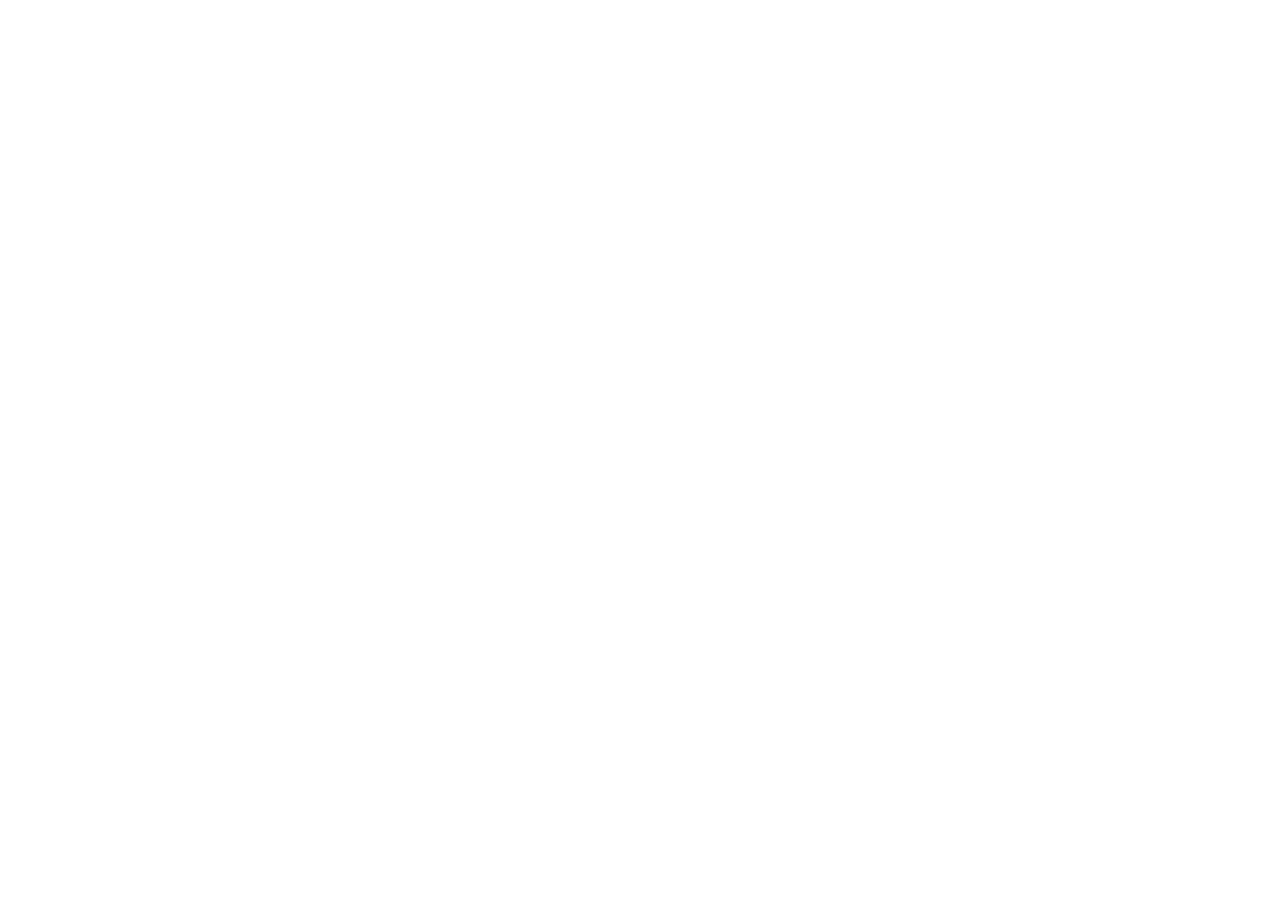
==== index.html @ 3cd1782b "init" ====
<!DOCTYPE html>
<html lang="en">
<head>
    <meta charset="UTF-8">
    <meta name="viewport" content="width=device-width, initial-scale=1.0">
    <title>Document</title>
</head>
<body>
    
</body>
</html>
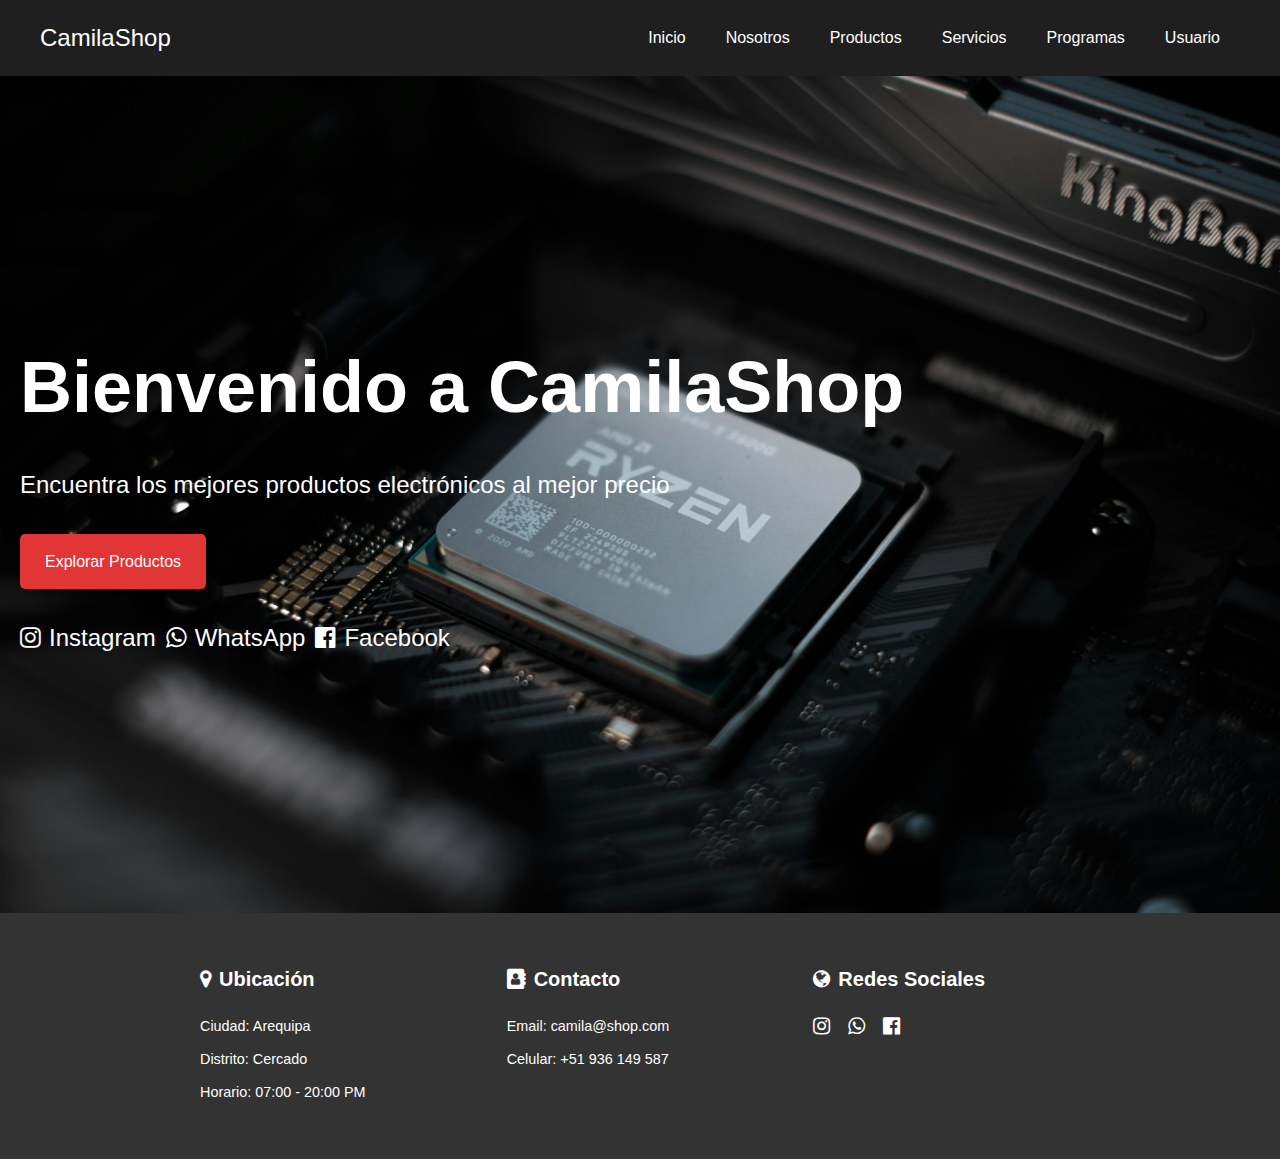
==== commit ae30dc85: "Avance: Index y Nosotros" ====
--- a/index.html
+++ b/index.html
@@ -1,11 +1,100 @@
 <!DOCTYPE html>
-<html lang="en">
+<html lang="es">
+
 <head>
-    <meta charset="UTF-8">
-    <meta name="viewport" content="width=device-width, initial-scale=1.0">
-    <title>Document</title>
+  <meta charset="UTF-8" />
+  <meta name="viewport" content="width=device-width, initial-scale=1.0" />
+  <title>Camila Shop | e-Shop</title>
+  <link rel="stylesheet" href="css/styles.css" />
+  <link rel="stylesheet" href="css/footer.css" />
+  <link rel="stylesheet" href="css/navbar.css" />
+  <link rel="stylesheet" href="css/index.css" />
+  <link rel="stylesheet" href="font-awesome-4.7.0/css/font-awesome.min.css" />
+
 </head>
+
 <body>
-    
+  <header>
+    <nav class="navbar">
+      <div class="container">
+        <a class="navbar-brand" href="/index.html">CamilaShop</a>
+        <button id="menu-toggle" class="menu-toggle nav-link" aria-label="Toggle navigation">
+          Menú
+        </button>
+        <div id="navbar-collapse" class="navbar-collapse">
+          <ul class="navbar-nav">
+            <li class="nav-item">
+              <a class="nav-link" href="/index.html">Inicio</a>
+            </li>
+            <li class="nav-item">
+              <a class="nav-link" href="/nosotros.html">Nosotros</a>
+            </li>
+            <li class="nav-item">
+              <a class="nav-link" href="/productos.html">Productos</a>
+            </li>
+            <li class="nav-item">
+              <a class="nav-link" href="/servicios.html">Servicios</a>
+            </li>
+            <li class="nav-item">
+              <a class="nav-link" href="/programas.html">Programas</a>
+            </li>
+            <li class="nav-item dropdown">
+              <span class="dropdown-toggle">Usuario</span>
+              <div class="dropdown-content">
+                <ul>
+                  <li class="nav-item">
+                    <a class="nav-link" href="/login.html">Iniciar Sesión</a>
+                  </li>
+                  <li class="nav-item">
+                    <a class="nav-link" href="/registro.html">Registro</a>
+                  </li>
+                </ul>
+              </div>
+            </li>
+          </ul>
+        </div>
+      </div>
+    </nav>
+  </header>
+
+  <main>
+    <section class="hero">
+      <h1>Bienvenido a CamilaShop</h1>
+      <p>Encuentra los mejores productos electrónicos al mejor precio</p>
+      <a href="/productos.html" class="btn-primary">Explorar Productos</a>
+      <div class="social-links">
+        <a href="#" id="Instagram"><i class="fa fa-instagram" aria-hidden="true"></i>Instagram</a>
+        <a href="#" id="WhatsApp"><i class="fa fa-whatsapp" aria-hidden="true"></i>WhatsApp</a>
+        <a href="#" id="Facebook"><i class="fa fa-facebook-official" aria-hidden="true"></i>Facebook</a>
+      </div>
+    </section>
+  </main>
+  <footer>
+    <div class="footer-container">
+      <div class="footer-section">
+        <h3><i class="fa fa-map-marker" aria-hidden="true"></i> Ubicación</h3>
+        <p>Ciudad: Arequipa</p>
+        <p>Distrito: Cercado</p>
+        <p>Horario: 07:00 - 20:00 PM</p>
+      </div>
+      <div class="footer-section">
+        <h3><i class="fa fa-address-book" aria-hidden="true"></i> Contacto</h3>
+        <p>Email: <a href="mailto:contacto@camilashop.com">camila@shop.com</a></p>
+        <p>Celular: +51 936 149 587</p>
+      </div>
+      <div class="footer-section">
+        <h3><i class="fa fa-globe" aria-hidden="true"></i> Redes Sociales</h3>
+        <div class="social-links">
+          <a href="#"><i class="fa fa-instagram" aria-hidden="true"></i></a>
+          <a href="#"><i class="fa fa-whatsapp" aria-hidden="true"></i></a>
+          <a href="#"><i class="fa fa-facebook-official" aria-hidden="true"></i></a>
+        </div>
+      </div>
+    </div>
+  </footer>
+  
+
+  <script src="/js/script.js"></script>
 </body>
+
 </html>--- a/css/styles.css
+++ b/css/styles.css
@@ -0,0 +1,14 @@
+/* Reset básico para evitar inconsistencias entre navegadores */
+* {
+    margin: 0;
+    padding: 0;
+    box-sizing: border-box;
+}
+
+/* Estilos globales */
+body {
+    font-family: Arial, sans-serif;
+    line-height: 1.6;
+    color: #333;
+    background-color: #f4f4f4;
+}--- a/css/footer.css
+++ b/css/footer.css
@@ -0,0 +1,100 @@
+/* Estilos básicos para el footer */
+footer {
+    background-color: #333;
+    color: #fff;
+    padding: 40px 20px;
+    font-size: 0.9rem;
+    display: flex;
+    justify-content: center; /* Centra el contenedor del footer */
+  }
+  
+  .footer-container {
+    display: flex;
+    flex-wrap: wrap;
+    justify-content: space-between; /* Distribuye el espacio entre las secciones */
+    gap: 20px; /* Espacio entre las secciones */
+    max-width: 900px; /* Limita el ancho máximo del contenedor */
+    width: 100%; /* Asegura que el contenedor ocupe todo el ancho disponible */
+  }
+  
+  .footer-section {
+    flex: 1;
+    min-width: 200px; /* Anchura mínima para evitar que las secciones se reduzcan demasiado */
+    margin: 10px;
+    display: flex;
+    flex-direction: column;
+  }
+  
+  .footer-section h3 {
+    margin-bottom: 15px;
+    font-size: 1.25rem;
+    display: flex;
+    align-items: center;
+  }
+  
+  .footer-section h3 i {
+    margin-right: 8px;
+  }
+  
+  .footer-section p {
+    margin: 5px 0;
+  }
+  
+  .footer-section a {
+    color: #fff;
+    text-decoration: none;
+  }
+  
+  .footer-section a:hover {
+    text-decoration: underline;
+  }
+  
+  .social-links {
+    display: flex;
+    gap: 10px; /* Espacio entre los iconos de redes sociales */
+  }
+  
+  .social-links a {
+    color: #fff;
+    font-size: 1.25rem;
+    text-decoration: none;
+  }
+  
+  .social-links i {
+    margin-right: 8px;
+  }
+  
+  .social-links a:hover {
+    color: #e23636;
+  }
+  
+  /* Estilos responsivos */
+  @media (max-width: 768px) {
+    .footer-container {
+      flex-direction: column;
+      align-items: center;
+      gap: 20px; /* Espacio entre las secciones */
+    }
+  
+    .footer-section {
+      text-align: center;
+      min-width: auto; /* Permite que las secciones se ajusten al contenido */
+    }
+  
+    .footer-section h3 {
+      font-size: 1.1rem;
+    }
+  
+    .footer-section p {
+      font-size: 0.9rem;
+    }
+  
+    .social-links {
+      flex-direction: row;
+    }
+  
+    .social-links a {
+      margin: 0 10px; /* Espacio entre los iconos de redes sociales */
+    }
+  }
+  --- a/css/navbar.css
+++ b/css/navbar.css
@@ -0,0 +1,198 @@
+/* Barra de navegación principal */
+.navbar {
+    background-color: #1f1f1f; /* Color de fondo */
+    color: #fff; /* Color del texto */
+    display: flex; /* Disposición de los elementos */
+    justify-content: space-between; /* Distribución de los elementos */
+    align-items: center; /* Alineación vertical */
+    padding: 10px 15px; /* Espaciado interno */
+    position: relative; /* Posicionamiento relativo para los hijos */
+}
+
+/* Contenedor dentro de la barra de navegación */
+.container {
+    display: flex; /* Alineación de los elementos internos */
+    align-items: center; /* Centra verticalmente */
+    width: 100%; /* Ancho completo */
+    max-width: 1200px; /* Ancho máximo */
+    margin: 0 auto; /* Centra horizontalmente */
+}
+
+/* Logo o marca en la barra de navegación */
+.navbar-brand {
+    font-size: 24px; /* Tamaño del texto */
+    color: #fff; /* Color del texto */
+    text-decoration: none; /* Sin subrayado */
+}
+
+.navbar-brand:hover {
+    color:#e23636;
+    transition: color 0.3s, color 0.3s; /* Transiciones suaves */  
+}
+
+/* Contenedor de los elementos de navegación */
+#navbar-collapse {
+    display: flex; /* Alineación de los elementos internos */
+    align-items: center; /* Centra verticalmente */
+    flex-grow: 1; /* Permite expansión del contenedor */
+    justify-content: flex-end; /* Alineación a la derecha */
+}
+
+/* Lista de elementos de navegación */
+.navbar-nav {
+    list-style: none; /* Elimina los puntos de lista */
+    display: flex; /* Disposición en fila */
+    margin: 0; /* Sin márgenes */
+    padding: 0; /* Sin relleno */
+}
+
+/* Elemento de la lista de navegación */
+.nav-item {
+    position: relative; /* Posicionamiento relativo para los hijos */
+}
+
+/* Enlaces de navegación */
+.nav-link {
+    color: #fff; /* Color del texto */
+    text-decoration: none; /* Sin subrayado */
+    padding: 15px 20px; /* Espaciado interno */
+    display: block; /* Ocupa todo el espacio disponible */
+    transition: background-color 0.3s, color 0.3s; /* Transiciones suaves */
+}
+
+/* Enlaces de navegación al pasar el ratón */
+.nav-link:hover {
+    background-color: #e23636; /* Color de fondo al pasar el ratón */
+    color: #fff; /* Color del texto al pasar el ratón */
+}
+
+/* Menú desplegable */
+.dropdown {
+    position: relative; /* Posicionamiento relativo para el menú desplegable */
+}
+
+/* Activador del menú desplegable */
+.dropdown > .dropdown-toggle {
+    color: #fff; /* Color del texto */
+    text-decoration: none; /* Sin subrayado */
+    padding: 15px 20px; /* Espaciado interno */
+    display: block; /* Ocupa todo el espacio disponible */
+    cursor: pointer; /* Cambia el cursor al pasar sobre el enlace */
+    transition: background-color 0.3s, color 0.3s; /* Transiciones suaves */
+}
+
+/* Activador del menú desplegable al pasar el ratón */
+.dropdown > .dropdown-toggle:hover {
+    background-color: #e23636; /* Color de fondo al pasar el ratón */
+    color: #fff; /* Color del texto al pasar el ratón */
+}
+
+/* Contenido del menú desplegable */
+.dropdown-content {
+    display: none; /* Oculta el contenido por defecto */
+    position: absolute; /* Posicionamiento absoluto */
+    top: 100%; /* Posiciona debajo del activador */
+    left: 0; /* Alinea a la izquierda del activador */
+    background-color: #1f1f1f; /* Color de fondo */
+    min-width: 160px; /* Ancho mínimo */
+    box-shadow: 0px 8px 16px 0px rgba(0, 0, 0, 0.2); /* Sombra */
+    padding: 0; /* Sin relleno */
+    z-index: 2; /* Sobre otros elementos */
+}
+
+/* Lista dentro del contenido del menú desplegable */
+.dropdown-content ul {
+    list-style: none; /* Elimina los puntos de lista */
+    padding: 0; /* Sin relleno */
+    margin: 0; /* Sin márgenes */
+}
+
+/* Elementos de la lista dentro del contenido del menú desplegable */
+.dropdown-content .nav-item {
+    border-bottom: 1px solid #575757; /* Línea divisoria */
+}
+
+/* Enlaces dentro del contenido del menú desplegable */
+.dropdown-content .nav-link {
+    padding: 12px 16px; /* Espaciado interno */
+    color: #fff; /* Color del texto */
+    text-decoration: none; /* Sin subrayado */
+    display: block; /* Ocupa todo el espacio disponible */
+    transition: background-color 0.3s, color 0.3s; /* Transiciones suaves */
+}
+
+/* Enlaces dentro del contenido del menú desplegable al pasar el ratón */
+.dropdown-content .nav-link:hover {
+    background-color: #e23636; /* Color de fondo al pasar el ratón */
+}
+
+/* Muestra el contenido del menú desplegable al pasar el ratón sobre el contenedor */
+.dropdown:hover .dropdown-content {
+    display: block; /* Muestra el contenido */
+}
+
+/* Estilo para el botón de menú en pantallas pequeñas */
+.menu-toggle {
+    display: none; /* Oculta el botón por defecto */
+    background-color: #1f1f1f; /* Color de fondo */
+    color: #fff; /* Color del texto */
+    border: none; /* Sin borde */
+    padding: 10px 15px; /* Espaciado interno */
+    cursor: pointer; /* Cambia el cursor al pasar sobre el botón */
+    font-size: 16px; /* Tamaño de fuente */
+    position: absolute; /* Posicionamiento absoluto */
+    right: 15px; /* Alinea a la derecha */
+}
+
+/* Oculta el botón de menú cuando el menú está activo */
+#navbar-collapse.active ~ .menu-toggle {
+    display: none; /* Oculta el botón cuando el menú está abierto */
+}
+
+/* Estilo para el menú desplegable cuando está activo */
+#navbar-collapse.active {
+    display: flex; /* Muestra el menú como flexbox */
+    flex-direction: column; /* Disposición en columna */
+    width: 100%; /* Ancho completo */
+    position: fixed; /* Posicionamiento fijo */
+    top: 0; /* Coloca el menú en la parte superior */
+    left: 0; /* Coloca el menú en el borde izquierdo */
+    background-color: rgba(0, 0, 0, 0.8); /* Fondo semi-transparente */
+    height: 100vh; /* Altura completa de la ventana */
+    z-index: 1; /* Sobre otros elementos */
+    overflow-y: auto; /* Habilita desplazamiento vertical si es necesario */
+}
+
+/* Clase para ocultar el desplazamiento en el cuerpo cuando el menú está activo */
+.no-scroll {
+    overflow: hidden; /* Oculta el desplazamiento del cuerpo */
+}
+
+/* Estilos para pantallas pequeñas */
+@media (max-width: 768px) {
+    #navbar-collapse {
+        display: none; /* Oculta el menú por defecto */
+    }
+
+    #navbar-collapse.active {
+        display: flex; /* Muestra el menú cuando está activo */
+    }
+
+    .navbar-nav {
+        flex-direction: column; /* Disposición en columna para los elementos de navegación */
+        width: 100%; /* Ancho completo */
+    }
+
+    .navbar-nav .nav-item {
+        width: 100%; /* Ancho completo para cada elemento de navegación */
+    }
+
+    .dropdown-content {
+        position: static; /* Posiciona el contenido del menú desplegable de manera estática */
+        box-shadow: none; /* Elimina la sombra */
+    }
+
+    .menu-toggle {
+        display: block; /* Muestra el botón en pantallas pequeñas */
+    }
+}
--- a/css/index.css
+++ b/css/index.css
@@ -0,0 +1,57 @@
+.hero {
+    background: url('/assets/images/landing.jpg') no-repeat center center/cover;
+    color: #fff;
+    padding: 80px 20px;
+    position: relative;
+    height: 93vh;
+    display: flex;
+    flex-direction: column; /* Organiza los elementos en una columna */
+    align-items: flex-start; /* Alinea los elementos a la izquierda */
+    justify-content: center; /* Centra verticalmente el contenido */
+  }
+  
+  .hero h1 {
+    font-size: 4.5rem;
+    margin-bottom: 20px;
+  }
+  
+  .hero p {
+    font-size: 1.5rem;
+    margin-bottom: 30px;
+  }
+  
+  .btn-primary {
+    background-color: #e23636;
+    color: #fff;
+    padding: 15px 25px;
+    text-decoration: none;
+    border-radius: 5px;
+    font-size: 1rem;
+    transition: background-color 0.3s;
+  }
+  
+  .btn-primary:hover {
+    background-color: #d32f2f;
+  }
+  
+  .hero .social-links {
+    margin-top: 30px;
+    display: flex;
+    align-items: center;
+    gap: 10px; /* Espacio entre los iconos de redes sociales */
+  }
+  
+  .hero .social-links a {
+    color: #fff;
+    font-size: 1.5rem;
+    text-decoration: none;
+  }
+  
+  .hero .social-links i {
+    margin-right: 8px;
+  }
+  
+  .hero .social-links a:hover {
+    color: #e23636;
+  }
+  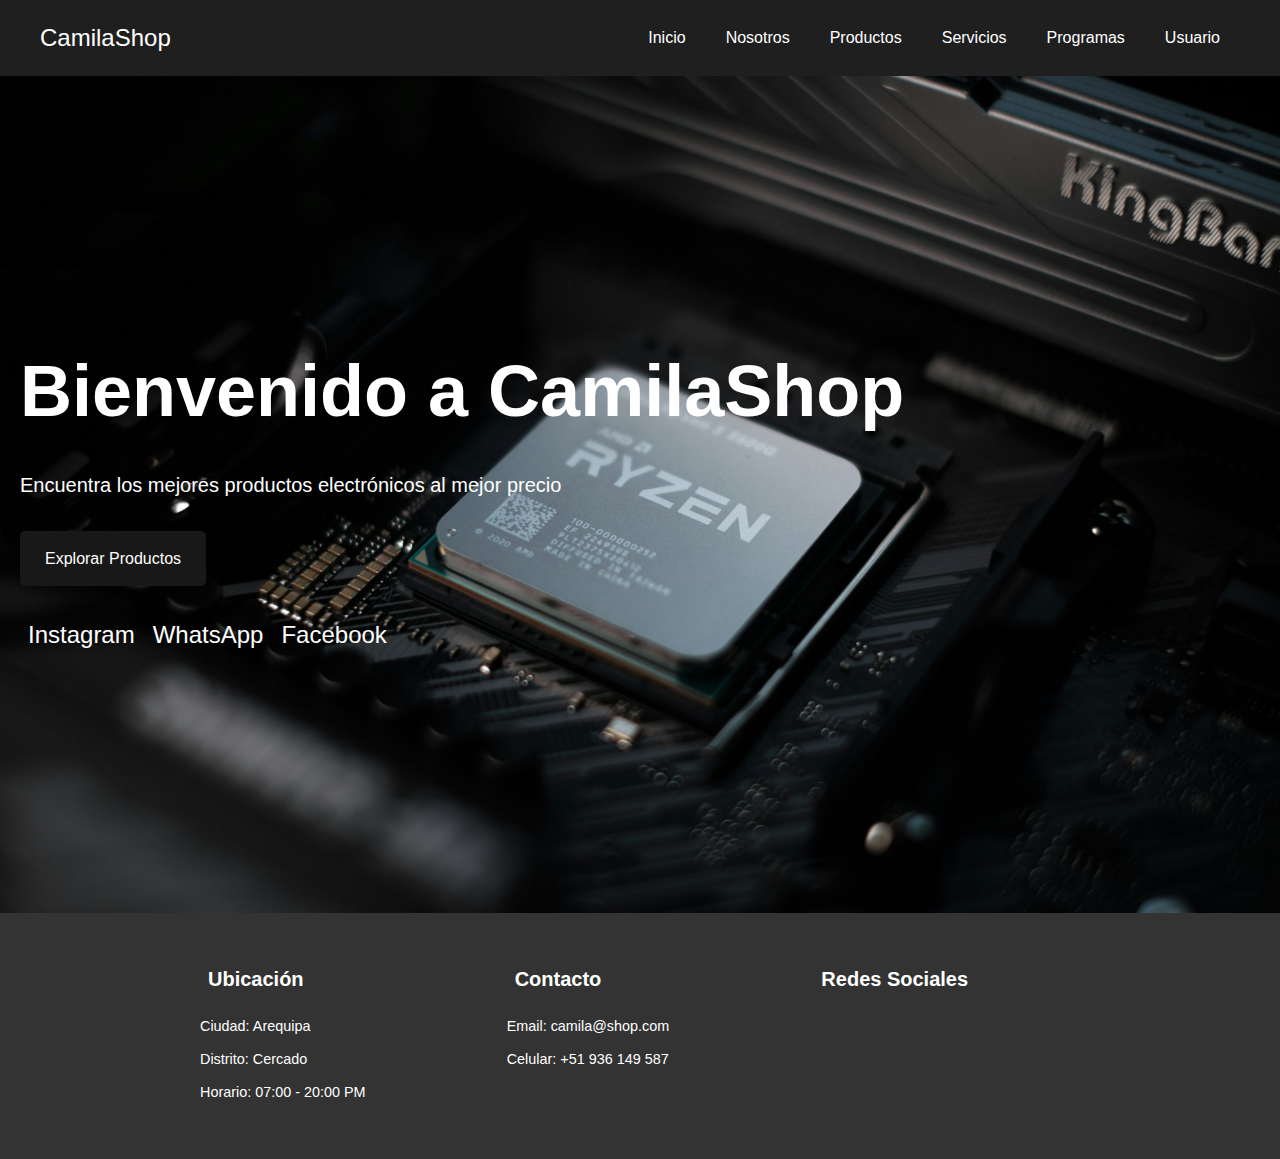
==== commit e44a576b: "fixes" ====
--- a/index.html
+++ b/index.html
@@ -9,8 +9,7 @@
   <link rel="stylesheet" href="css/footer.css" />
   <link rel="stylesheet" href="css/navbar.css" />
   <link rel="stylesheet" href="css/index.css" />
-  <link rel="stylesheet" href="font-awesome-4.7.0/css/font-awesome.min.css" />
-
+  <link rel="stylesheet" href="https://cdnjs.cloudflare.com/ajax/libs/font-awesome/6.6.0/css/all.min.css" integrity="sha512-Kc323vGBEqzTmouAECnVceyQqyqdsSiqLQISBL29aUW4U/M7pSPA/gEUZQqv1cwx4OnYxTxve5UMg5GT6L4JJg==" crossorigin="anonymous" referrerpolicy="no-referrer" />
 </head>
 
 <body>
@@ -18,7 +17,11 @@
     <nav class="navbar">
       <div class="container">
         <a class="navbar-brand" href="/index.html">CamilaShop</a>
-        <button id="menu-toggle" class="menu-toggle nav-link" aria-label="Toggle navigation">
+        <button
+          id="menu-toggle"
+          class="menu-toggle nav-link"
+          aria-label="Toggle navigation"
+        >
           Menú
         </button>
         <div id="navbar-collapse" class="navbar-collapse">
@@ -29,8 +32,18 @@
             <li class="nav-item">
               <a class="nav-link" href="/nosotros.html">Nosotros</a>
             </li>
-            <li class="nav-item">
-              <a class="nav-link" href="/productos.html">Productos</a>
+            <li class="nav-item dropdown">
+              <span class="dropdown-toggle">Productos</span>
+              <div class="dropdown-content">
+                <ul>
+                  <li class="nav-item">
+                    <a class="nav-link" href="/productosProcesadores.html">Procesadores</a>
+                  </li>
+                  <li class="nav-item">
+                    <a class="nav-link" href="/productosPlacasMadres.html">Placas Madres</a>
+                  </li>
+                </ul>
+              </div>
             </li>
             <li class="nav-item">
               <a class="nav-link" href="/servicios.html">Servicios</a>
@@ -63,9 +76,9 @@
       <p>Encuentra los mejores productos electrónicos al mejor precio</p>
       <a href="/productos.html" class="btn-primary">Explorar Productos</a>
       <div class="social-links">
-        <a href="#" id="Instagram"><i class="fa fa-instagram" aria-hidden="true"></i>Instagram</a>
-        <a href="#" id="WhatsApp"><i class="fa fa-whatsapp" aria-hidden="true"></i>WhatsApp</a>
-        <a href="#" id="Facebook"><i class="fa fa-facebook-official" aria-hidden="true"></i>Facebook</a>
+        <a href="#" id="Instagram"><i class="fa-brands fa-instagram"></i></i>Instagram</a>
+        <a href="#" id="WhatsApp"><i class="fa-brands fa-whatsapp"></i>WhatsApp</a>
+        <a href="#" id="Facebook"><i class="fa-brands fa-facebook"></i>Facebook</a>
       </div>
     </section>
   </main>
@@ -85,9 +98,9 @@
       <div class="footer-section">
         <h3><i class="fa fa-globe" aria-hidden="true"></i> Redes Sociales</h3>
         <div class="social-links">
-          <a href="#"><i class="fa fa-instagram" aria-hidden="true"></i></a>
-          <a href="#"><i class="fa fa-whatsapp" aria-hidden="true"></i></a>
-          <a href="#"><i class="fa fa-facebook-official" aria-hidden="true"></i></a>
+          <a href="#"><i class="fa-brands fa-square-instagram"></i></a>
+          <a href="#"><i class="fa-brands fa-square-whatsapp"></i></a>
+          <a href="#"><i class="fa-brands fa-square-facebook"></i></a>
         </div>
       </div>
     </div>
--- a/css/footer.css
+++ b/css/footer.css
@@ -66,6 +66,7 @@
   
   .social-links a:hover {
     color: #e23636;
+    transition: color 0.3s, color 0.3s;
   }
   
   /* Estilos responsivos */
--- a/css/index.css
+++ b/css/index.css
@@ -5,53 +5,68 @@
     position: relative;
     height: 93vh;
     display: flex;
-    flex-direction: column; /* Organiza los elementos en una columna */
-    align-items: flex-start; /* Alinea los elementos a la izquierda */
-    justify-content: center; /* Centra verticalmente el contenido */
-  }
-  
-  .hero h1 {
+    flex-direction: column;
+    /* Organiza los elementos en una columna */
+    align-items: flex-start;
+    /* Alinea los elementos a la izquierda */
+    justify-content: center;
+    /* Centra verticalmente el contenido */
+}
+
+.hero h1 {
     font-size: 4.5rem;
     margin-bottom: 20px;
-  }
-  
-  .hero p {
-    font-size: 1.5rem;
+}
+
+.hero p {
+    font-size: 1.25rem;
     margin-bottom: 30px;
-  }
-  
-  .btn-primary {
-    background-color: #e23636;
+}
+    
+.btn-primary {
+    background-color: #181818;
     color: #fff;
     padding: 15px 25px;
     text-decoration: none;
     border-radius: 5px;
     font-size: 1rem;
     transition: background-color 0.3s;
-  }
-  
-  .btn-primary:hover {
-    background-color: #d32f2f;
-  }
-  
-  .hero .social-links {
+}
+
+.btn-primary:hover {
+    background-color: #e23636;
+}
+
+.hero .social-links {
     margin-top: 30px;
     display: flex;
     align-items: center;
-    gap: 10px; /* Espacio entre los iconos de redes sociales */
-  }
-  
-  .hero .social-links a {
+    gap: 10px;
+    /* Espacio entre los iconos de redes sociales */
+}
+
+.hero .social-links a {
     color: #fff;
     font-size: 1.5rem;
     text-decoration: none;
-  }
-  
-  .hero .social-links i {
+}
+
+.hero .social-links i {
     margin-right: 8px;
-  }
-  
-  .hero .social-links a:hover {
+}
+
+.hero .social-links a:hover {
     color: #e23636;
-  }
-  +    transition: color 0.3s, color 0.3s;
+}
+
+@media (max-width: 768px) {
+    .hero h1 {
+        font-size: 3.8rem;
+    }
+
+    .hero .social-links a {
+        color: #fff;
+        font-size: 1rem;
+    }
+}